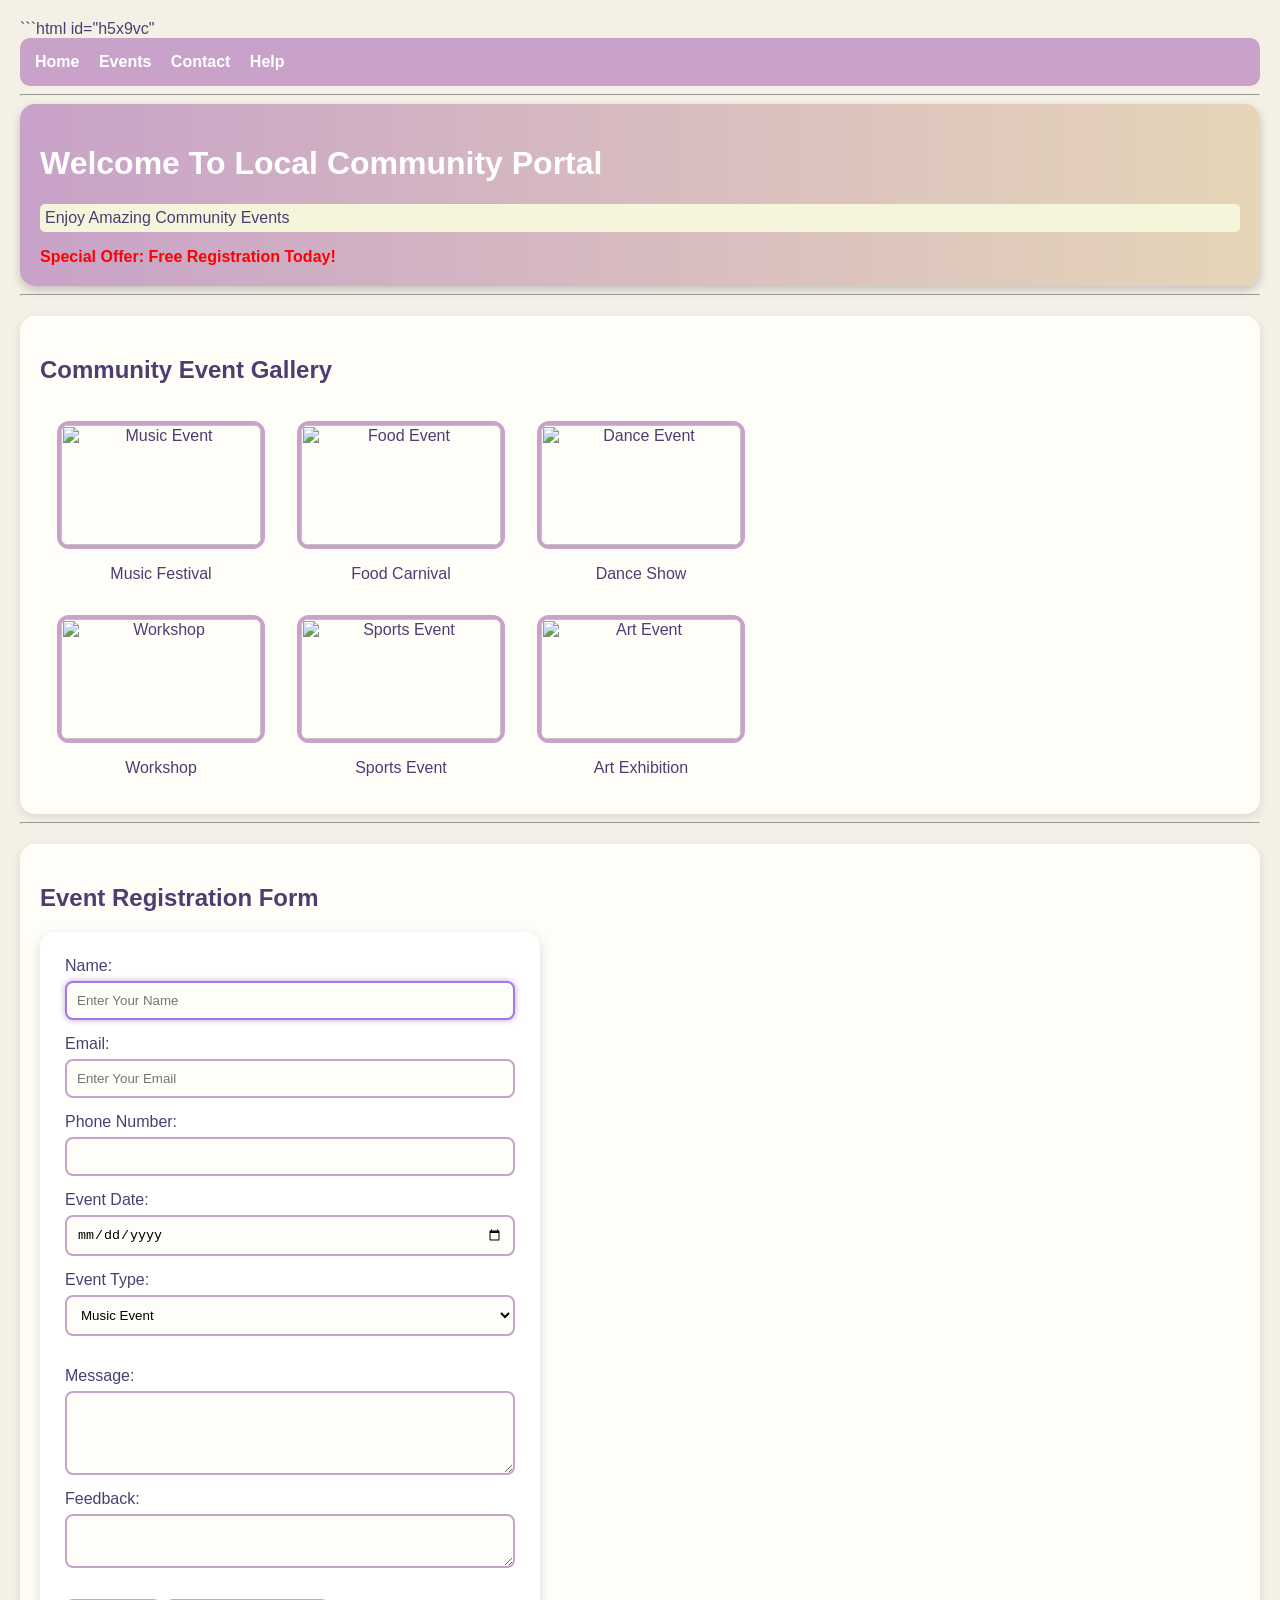
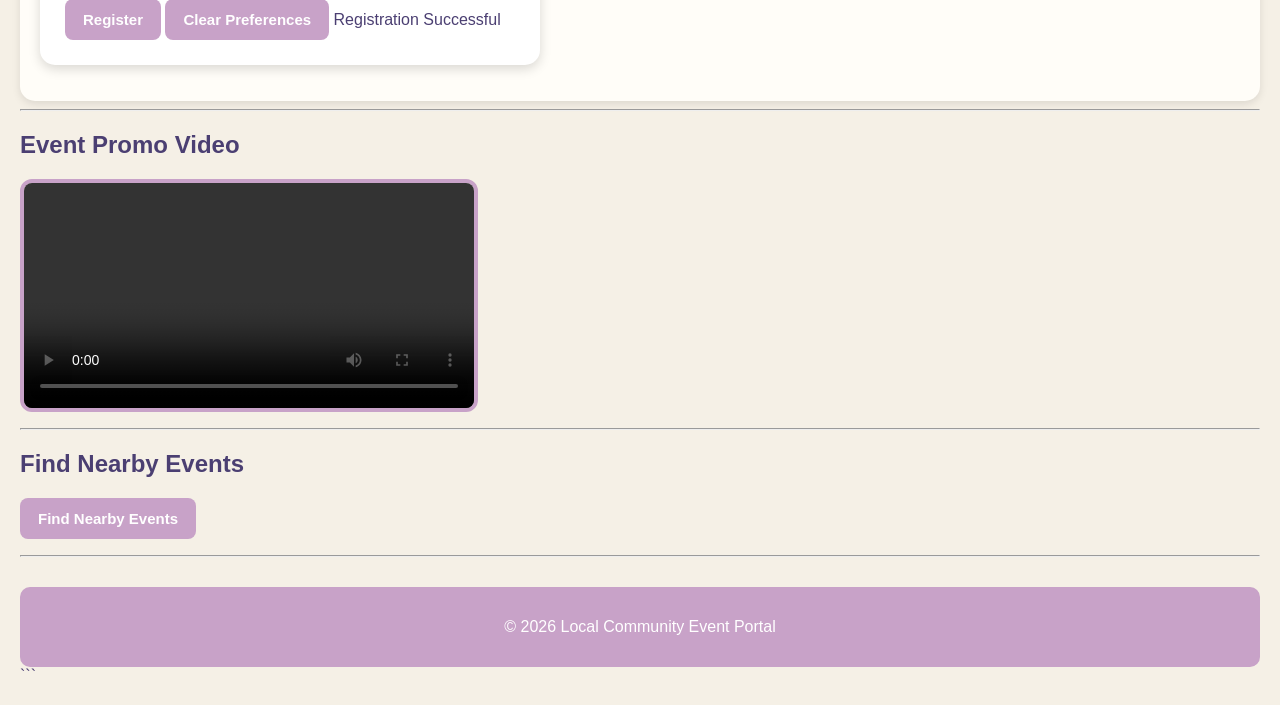
==== HTML5/proj.html @ f4f9dd45 "Add files via upload" ====
```html id="h5x9vc"
<!DOCTYPE html>
<html lang="en">

<head>

    <!-- ========================================= -->
    <!-- QUESTION 1: HTML5 BASE TEMPLATE -->
    <!-- ========================================= -->

    <meta charset="UTF-8">
    <meta name="viewport"
        content="width=device-width, initial-scale=1.0">

    <title>Local Community Event Portal</title>

    <!-- ========================================= -->
    <!-- INTERNAL CSS -->
    <!-- ========================================= -->

    <style>

        /* ========================================= */
        /* LAVENDER & BEIGE THEME */
        /* ========================================= */

        body {
            font-family: Arial, sans-serif;
            margin: 20px;
            background-color: #F5F0E6;
            color: #4B3F72;
        }

        /* ========================================= */
        /* NAVIGATION */
        /* ========================================= */

        nav {
            background-color: #C8A2C8;
            padding: 15px;
            border-radius: 10px;
        }

        nav a {
            color: white;
            text-decoration: none;
            margin-right: 15px;
            font-weight: bold;
        }

        nav a:hover {
            color: beige;
        }

        /* ========================================= */
        /* QUESTION 3: WELCOME BANNER */
        /* ========================================= */

        #welcomeBanner {

            background: linear-gradient(
                to right,
                #C8A2C8,
                #E6D5B8
            );

            color: white;
            padding: 20px;
            border-radius: 15px;

            box-shadow: 0px 4px 10px rgba(0,0,0,0.2);
        }

        .highlight {
            background-color: beige;
            color: #4B3F72;

            padding: 5px;
            border-radius: 5px;
        }

        /* ========================================= */
        /* QUESTION 4: IMAGE GALLERY */
        /* ========================================= */

        .gallery-img {

            width: 200px;
            height: 120px;

            border: 4px solid #C8A2C8;
            border-radius: 12px;

            transition: 0.3s;
        }

        .gallery-img:hover {
            transform: scale(1.05);
        }

        table {
            margin-top: 20px;
        }

        td {
            padding: 15px;
            text-align: center;
        }

        /* ========================================= */
        /* QUESTION 5: FORM DESIGN */
        /* ========================================= */

        form {

            background-color: white;
            padding: 25px;
            width: 450px;

            border-radius: 15px;

            box-shadow: 0px 4px 12px rgba(0,0,0,0.15);
        }

        input,
        textarea,
        select {

            width: 100%;
            padding: 10px;

            margin-top: 6px;
            margin-bottom: 15px;

            border: 2px solid #C8A2C8;
            border-radius: 8px;

            background-color: #FFFDF8;
        }

        input:focus,
        textarea:focus,
        select:focus {

            outline: none;

            border-color: #9F7AEA;

            box-shadow: 0px 0px 6px #C8A2C8;
        }

        button {

            padding: 12px 18px;

            background-color: #C8A2C8;
            color: white;

            border: none;
            border-radius: 8px;

            cursor: pointer;

            font-size: 15px;
            font-weight: bold;

            transition: 0.3s;
        }

        button:hover {

            background-color: #9F7AEA;

            transform: scale(1.05);
        }

        /* ========================================= */
        /* VIDEO */
        /* ========================================= */

        video {

            width: 450px;

            border: 4px solid #C8A2C8;

            border-radius: 12px;
        }

        /* ========================================= */
        /* SECTIONS */
        /* ========================================= */

        section {

            background-color: #FFFDF8;

            padding: 20px;

            border-radius: 15px;

            margin-top: 20px;

            box-shadow: 0px 3px 8px rgba(0,0,0,0.1);
        }

        /* ========================================= */
        /* FOOTER */
        /* ========================================= */

        footer {

            margin-top: 30px;

            padding: 15px;

            background-color: #C8A2C8;

            color: white;

            text-align: center;

            border-radius: 10px;
        }

    </style>

    <!-- ========================================= -->
    <!-- JAVASCRIPT -->
    <!-- ========================================= -->

    <script>

        // =========================================
        // QUESTION 6: EVENT HANDLING
        // =========================================

        function validatePhone() {

            let phone =
                document.getElementById("phone").value;

            if(phone.length != 10) {

                alert("Phone Number Must Be 10 Digits");
            }
        }

        function showFee() {

            let fee =
                document.getElementById("eventType").value;

            document.getElementById("fee")
                .innerHTML =
                "Selected Event Fee: ₹" + fee;
        }

        function confirmSubmit() {

            alert("Registration Successful!");
        }

        function enlargeImage(img) {

            img.style.width = "400px";
            img.style.height = "250px";
        }

        function countChars() {

            let text =
                document.getElementById("feedback").value;

            document.getElementById("charCount")
                .innerHTML =
                text.length + " Characters";
        }

        // =========================================
        // QUESTION 7: VIDEO EVENT
        // =========================================

        function videoReady() {

            document.getElementById("videoMsg")
                .innerHTML =
                "Video Ready To Play";
        }

        // =========================================
        // QUESTION 8: LOCAL STORAGE
        // =========================================

        function savePreference() {

            let selected =
                document.getElementById("eventType").value;

            localStorage.setItem(
                "preferredEvent",
                selected
            );
        }

        function loadPreference() {

            let saved =
                localStorage.getItem("preferredEvent");

            if(saved) {

                document.getElementById("eventType")
                    .value = saved;
            }
        }

        function clearPreferences() {

            localStorage.clear();
            sessionStorage.clear();

            alert("Preferences Cleared");
        }

        // =========================================
        // QUESTION 9: GEOLOCATION
        // =========================================

        function findLocation() {

            navigator.geolocation.getCurrentPosition(

                showPosition,

                showError,

                {
                    enableHighAccuracy: true,
                    timeout: 5000
                }
            );
        }

        function showPosition(position) {

            document.getElementById("location")
                .innerHTML =

                "Latitude: " +
                position.coords.latitude +

                "<br>Longitude: " +
                position.coords.longitude;
        }

        function showError(error) {

            switch(error.code) {

                case error.PERMISSION_DENIED:
                    alert("Permission Denied");
                    break;

                case error.TIMEOUT:
                    alert("Request Timeout");
                    break;

                default:
                    alert("Unknown Error");
            }
        }

        // =========================================
        // QUESTION 7: BEFORE UNLOAD
        // =========================================

        window.onbeforeunload = function() {

            return "Form Is Not Submitted!";
        }

        // =========================================
        // QUESTION 10: DEBUGGING
        // =========================================

        console.log("Community Portal Loaded");

        window.onload = function() {

            loadPreference();
        }

    </script>

</head>

<body>

    <!-- ========================================= -->
    <!-- QUESTION 2: NAVIGATION -->
    <!-- ========================================= -->

    <nav>

        <a href="#home">Home</a>

        <a href="#events">Events</a>

        <a href="#contact">Contact</a>

        <a href="help.html" target="_blank">
            Help
        </a>

    </nav>

    <hr>

    <!-- ========================================= -->
    <!-- QUESTION 3: WELCOME MESSAGE -->
    <!-- ========================================= -->

    <div id="welcomeBanner">

        <h1>
            Welcome To Local Community Portal
        </h1>

        <p class="highlight">
            Enjoy Amazing Community Events
        </p>

        <span style="color:red; font-weight:bold;">

            Special Offer:
            Free Registration Today!

        </span>

    </div>

    <hr>

    <!-- ========================================= -->
    <!-- QUESTION 4: IMAGE GALLERY -->
    <!-- ========================================= -->

    <section id="events">

        <h2>Community Event Gallery</h2>

        <table>

            <tr>

                <td>

                    <img src="https://th.bing.com/th/id/OIP.fPNm5KQFzmOtLOjpJ-35VgHaEK?w=280&h=180&c=7&r=0&o=7&dpr=1.3&pid=1.7&rm=3/200"
                        class="gallery-img"
                        alt="Music Event"
                        title="Music Event"

                        ondblclick="enlargeImage(this)">

                    <p>Music Festival</p>

                </td>

                <td>

                    <img src="https://th.bing.com/th/id/OIP.Dl6ZT4PsNdcNMupKUu2fVwHaHa?w=168&h=180&c=7&r=0&o=7&dpr=1.3&pid=1.7&rm=3/200"
                        class="gallery-img"
                        alt="Food Event"
                        title="Food Event"

                        ondblclick="enlargeImage(this)">

                    <p>Food Carnival</p>

                </td>

                <td>

                    <img src="https://th.bing.com/th/id/OIP.EPeNlNH7O8S29rzQkazuBgHaEK?w=300&h=180&c=7&r=0&o=7&dpr=1.3&pid=1.7&rm=3/200"
                        class="gallery-img"
                        alt="Dance Event"
                        title="Dance Event"

                        ondblclick="enlargeImage(this)">

                    <p>Dance Show</p>

                </td>

            </tr>

            <tr>

                <td>

                    <img src="https://th.bing.com/th/id/OIP.y6GvNC_y48SyGqSIFLmDLwHaEJ?w=318&h=180&c=7&r=0&o=7&dpr=1.3&pid=1.7&rm=3/200"
                        class="gallery-img"
                        alt="Workshop"
                        title="Workshop"

                        ondblclick="enlargeImage(this)">

                    <p>Workshop</p>

                </td>

                <td>

                    <img src="https://th.bing.com/th/id/OIP.ZVCZxrd_8UeLGGCYY-TvKwHaHa?w=169&h=180&c=7&r=0&o=7&dpr=1.3&pid=1.7&rm=3/200"
                        class="gallery-img"
                        alt="Sports Event"
                        title="Sports Event"

                        ondblclick="enlargeImage(this)">

                    <p>Sports Event</p>

                </td>

                <td>

                    <img src="https://th.bing.com/th/id/OIP.NXTyerAzlvUSCyky2iqfBAHaE7?w=264&h=180&c=7&r=0&o=7&dpr=1.3&pid=1.7&rm=3/200"
                        class="gallery-img"
                        alt="Art Event"
                        title="Art Event"

                        ondblclick="enlargeImage(this)">

                    <p>Art Exhibition</p>

                </td>

            </tr>

        </table>

    </section>

    <hr>

    <!-- ========================================= -->
    <!-- QUESTION 5: REGISTRATION FORM -->
    <!-- ========================================= -->

    <section id="contact">

        <h2>Event Registration Form</h2>

        <form onsubmit="confirmSubmit()">

            Name:

            <input type="text"
                placeholder="Enter Your Name"
                required
                autofocus>

            Email:

            <input type="email"
                placeholder="Enter Your Email"
                required>

            Phone Number:

            <input type="text"
                id="phone"
                onblur="validatePhone()">

            Event Date:

            <input type="date">

            Event Type:

            <select id="eventType"

                onchange="showFee();
                savePreference()">

                <option value="100">

                    Music Event

                </option>

                <option value="200">

                    Dance Event

                </option>

                <option value="300">

                    Sports Event

                </option>

            </select>

            <p id="fee"></p>

            Message:

            <textarea rows="4"></textarea>

            Feedback:

            <textarea id="feedback"

                onkeyup="countChars()">

            </textarea>

            <p id="charCount"></p>

            <button type="submit">

                Register

            </button>

            <button type="button"

                onclick="clearPreferences()">

                Clear Preferences

            </button>

            <output>

                Registration Successful

            </output>

        </form>

    </section>

    <hr>

    <!-- ========================================= -->
    <!-- QUESTION 7: VIDEO -->
    <!-- ========================================= -->

    <h2>Event Promo Video</h2>

    <video controls oncanplay="videoReady()">

        <source src="sample.mp4"
            type="video/mp4">

    </video>

    <p id="videoMsg"></p>

    <hr>

    <!-- ========================================= -->
    <!-- QUESTION 9: GEOLOCATION -->
    <!-- ========================================= -->

    <h2>Find Nearby Events</h2>

    <button onclick="findLocation()">

        Find Nearby Events

    </button>

    <p id="location"></p>

    <hr>

    <!-- ========================================= -->
    <!-- FOOTER -->
    <!-- ========================================= -->

    <footer>

        <p>

            © 2026 Local Community Event Portal

        </p>

    </footer>

</body>

</html>
```
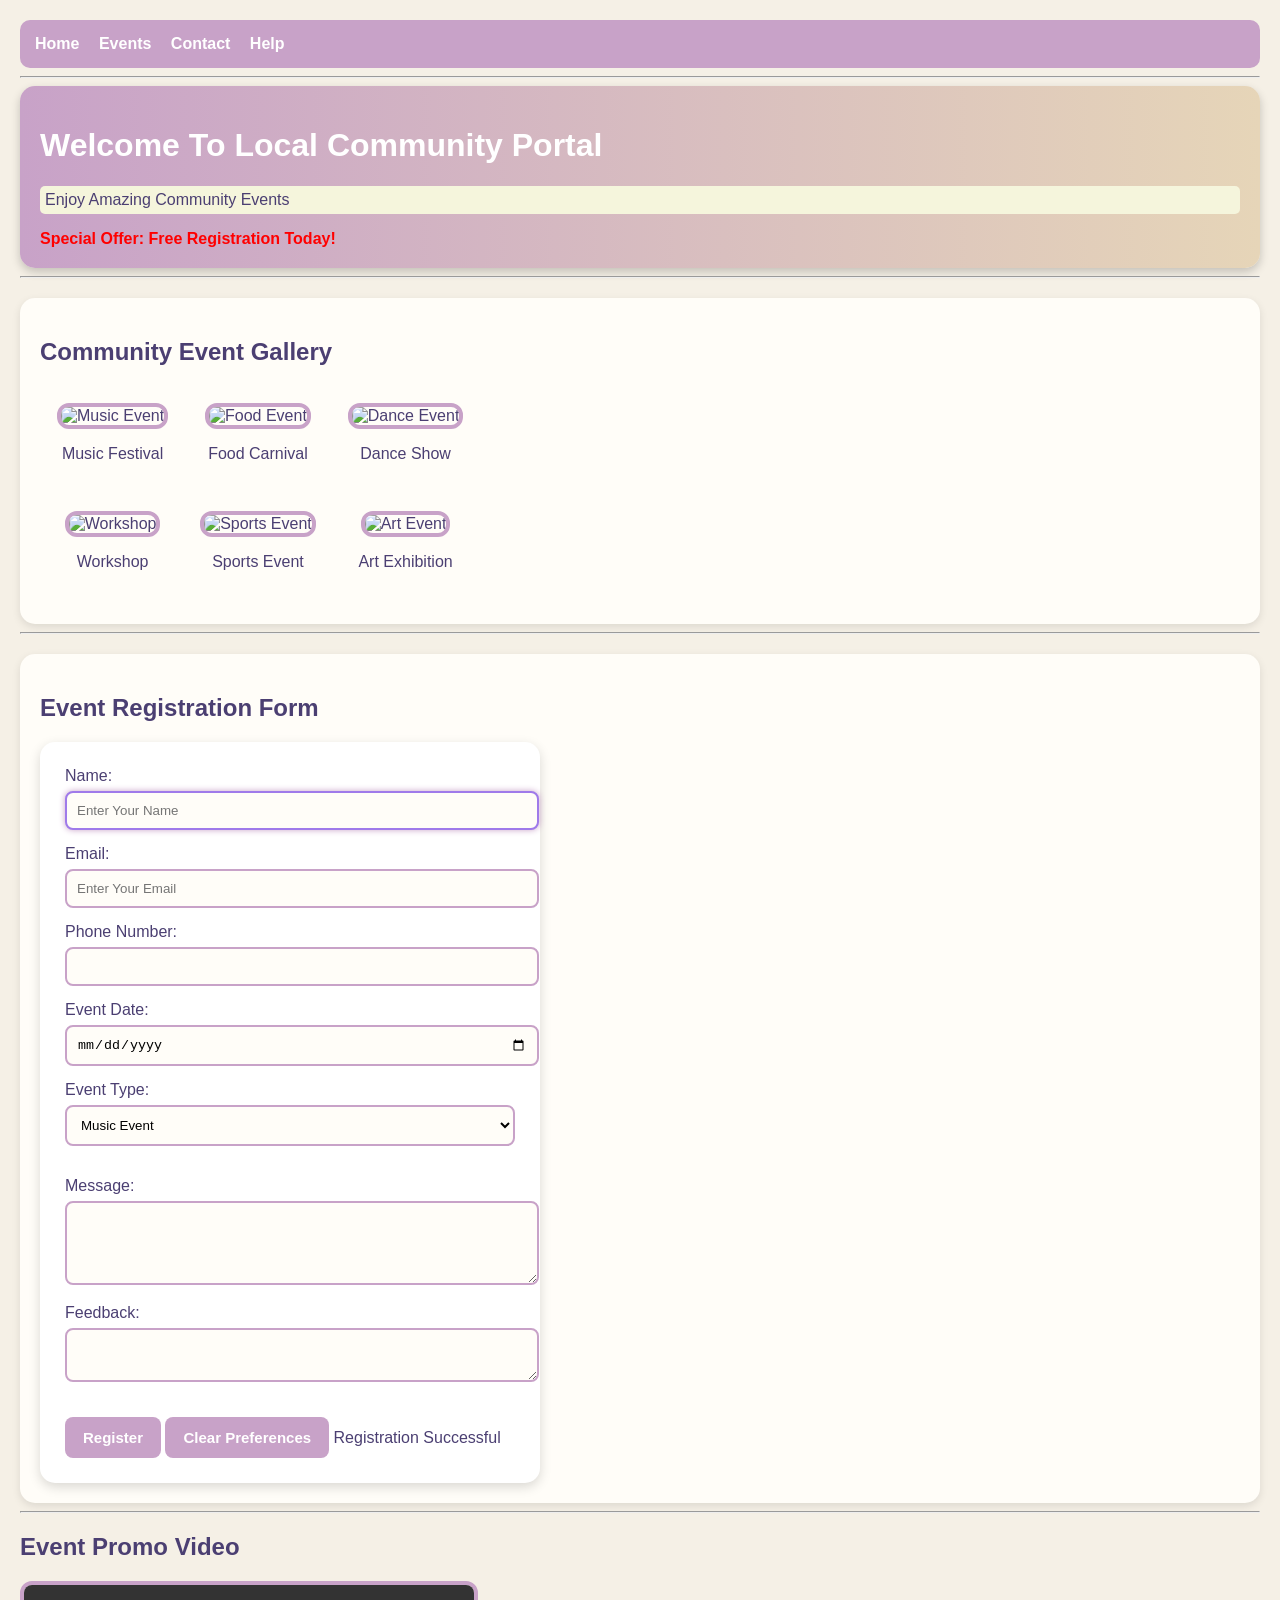
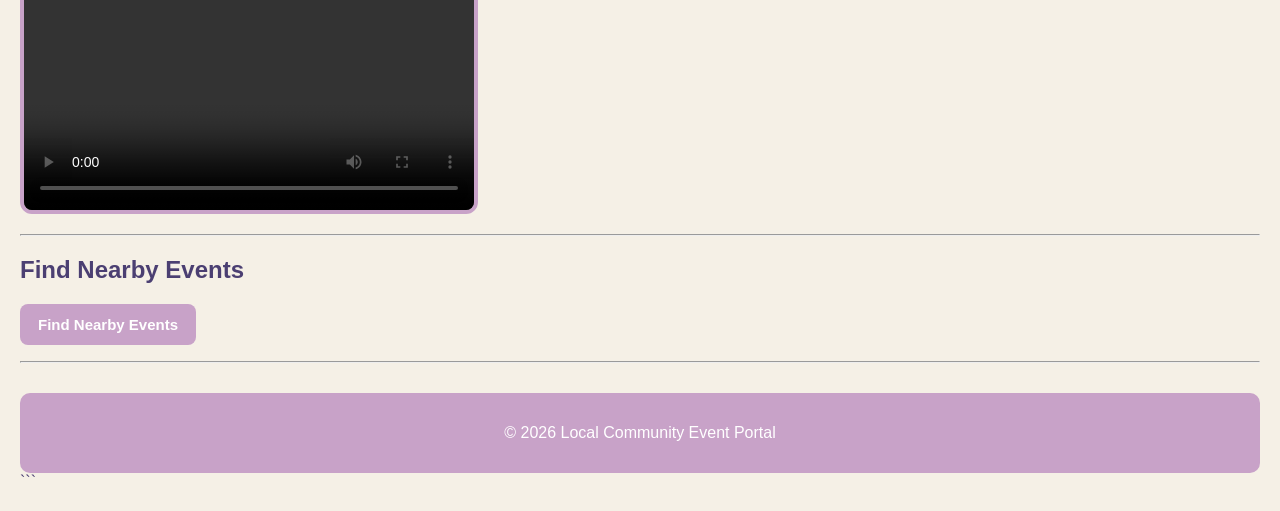
==== commit 7cd1e5ae: "Update proj.html" ====
--- a/HTML5/proj.html
+++ b/HTML5/proj.html
@@ -1,4 +1,4 @@
-```html id="h5x9vc"
+
 <!DOCTYPE html>
 <html lang="en">
 
